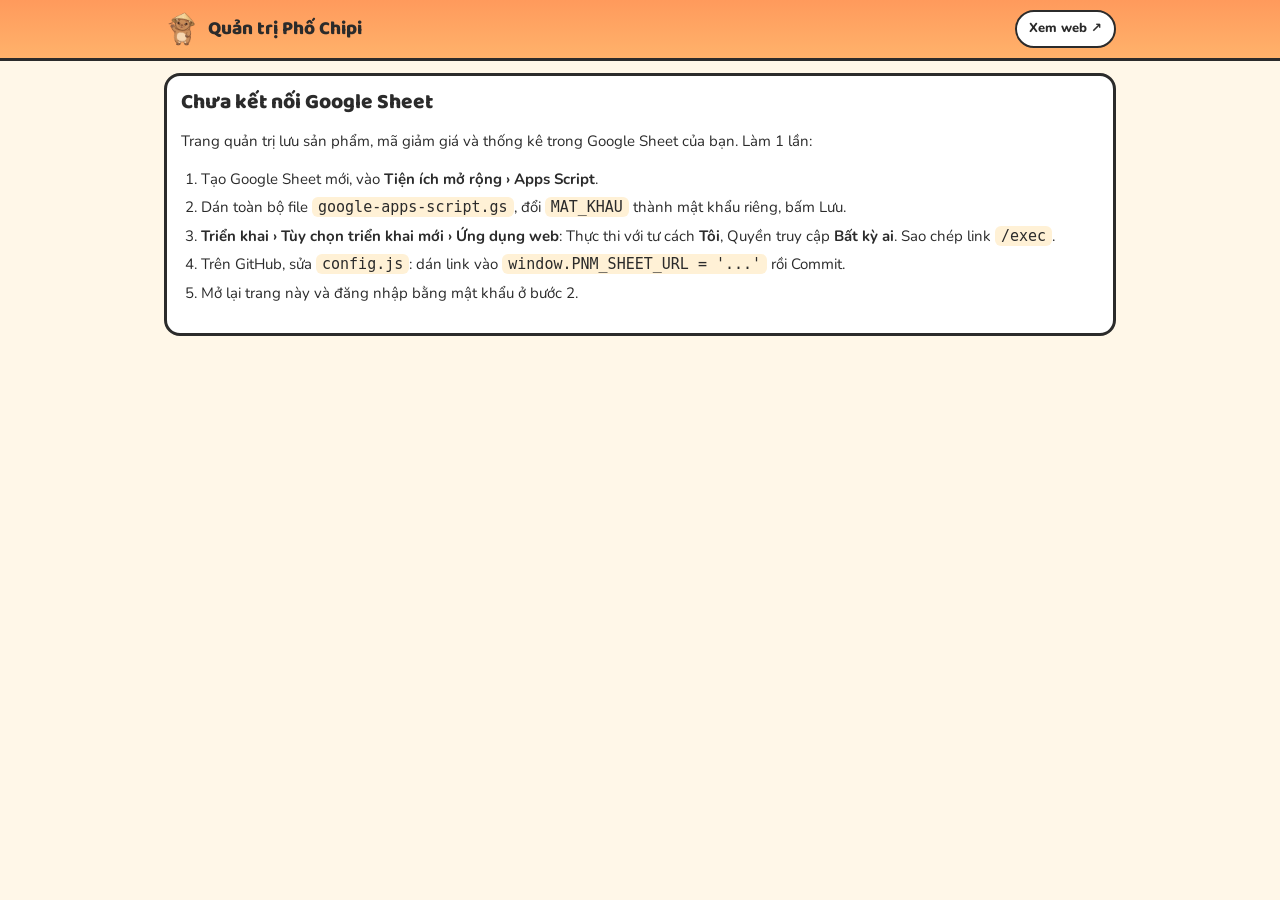
==== admin.html @ 0a522423 "Thêm trang quản trị /admin, đọc dữ liệu từ Google Sheet" ====
<!doctype html>
<html lang="vi">
<head>
<meta charset="utf-8">
<meta name="viewport" content="width=device-width,initial-scale=1,viewport-fit=cover">
<title>Quản trị Phố Chipi</title>
<meta name="robots" content="noindex,nofollow">
<link rel="icon" href="chipi-icon.png">
<link rel="preconnect" href="https://fonts.googleapis.com"><link rel="preconnect" href="https://fonts.gstatic.com" crossorigin>
<link rel="stylesheet" href="https://fonts.googleapis.com/css2?family=Baloo+2:wght@700;800&family=Nunito:wght@400;600;700;800&display=swap">
<style>
:root{color-scheme:light;--ink:#2B2B2B;--ink2:#666;--bg:#FFF7E8;--card:#fff;--line:#2B2B2B;--accent:#EE4D2D;--ok:#16A34A;--soft:#FFF1D6;--blue:#2563EB}
*{box-sizing:border-box}
body{margin:0;background:var(--bg);color:var(--ink);font:400 15px/1.5 Nunito,"Segoe UI",system-ui,sans-serif;-webkit-text-size-adjust:100%}
button,input,select,textarea{font:inherit;color:inherit}
button{cursor:pointer}
.wrap{max-width:980px;margin:0 auto;padding:0 14px}
.top{position:sticky;top:0;z-index:20;background:linear-gradient(180deg,#FF9A5C,#FFB26B);border-bottom:3px solid var(--line);padding-top:env(safe-area-inset-top,0px)}
.top .wrap{display:flex;align-items:center;gap:10px;min-height:58px}
.logo{display:flex;align-items:center;gap:8px;font:800 19px/1 "Baloo 2",system-ui;color:var(--ink);text-decoration:none}
.logo img{width:36px;height:36px;object-fit:contain}
.top .sp{flex:1}
.pill{border:2px solid var(--line);background:#fff;border-radius:999px;padding:7px 12px;font-weight:800;font-size:13px;text-decoration:none;color:var(--ink);white-space:nowrap}
.pill.dark{background:var(--ink);color:#fff}
.tabs{display:flex;gap:6px;overflow-x:auto;padding:12px 0 4px;scrollbar-width:none}
.tabs::-webkit-scrollbar{display:none}
.tab{flex:none;border:2px solid var(--line);background:#fff;border-radius:999px;padding:9px 14px;font-weight:800;font-size:14px;min-height:44px}
.tab[aria-selected=true]{background:var(--ink);color:#fff}
.card{background:var(--card);border:3px solid var(--line);border-radius:16px;padding:14px;margin:12px 0}
.card h2{margin:0 0 6px;font:800 21px/1.2 "Baloo 2",system-ui}
.muted{color:var(--ink2)}
.small{font-size:13px}
.btn{border:3px solid var(--line);border-radius:12px;padding:10px 14px;font-weight:800;background:#fff;min-height:44px}
.btn.pri{background:var(--accent);color:#fff}
.btn.ok{background:var(--ok);color:#fff}
.btn.ghost{border-width:2px}
.btn:disabled{opacity:.5;cursor:default}
.row{display:flex;gap:8px;align-items:center;flex-wrap:wrap}
.grow{flex:1;min-width:0}
input[type=text],input[type=url],input[type=password],input[type=number],select,textarea{width:100%;border:2px solid var(--line);border-radius:12px;padding:10px 12px;background:#fff;font-size:16px;min-height:44px}
textarea{min-height:70px}
label.f{display:grid;gap:4px;font-weight:800;font-size:14px}
label.f small{font-weight:600;color:var(--ink2)}
.grid2{display:grid;grid-template-columns:1fr 1fr;gap:10px}
@media (max-width:560px){.grid2{grid-template-columns:1fr}}
.kpis{display:grid;grid-template-columns:repeat(auto-fit,minmax(140px,1fr));gap:10px}
.kpi{background:var(--ink);color:#fff;border-radius:14px;padding:12px}
.kpi span{display:block;font-size:12px;color:#ddd}
.kpi b{font:800 26px/1.1 "Baloo 2",system-ui;color:#FFD571}
.two{display:grid;grid-template-columns:repeat(auto-fit,minmax(min(100%,300px),1fr));gap:12px}
.bar{display:flex;align-items:center;gap:8px;margin-top:8px;font-size:14px}
.bar span{flex:1;min-width:0;overflow:hidden;text-overflow:ellipsis;white-space:nowrap}
.bar i{display:block;height:8px;border-radius:4px;background:var(--blue)}
.bar b{width:34px;text-align:right}
.chips{display:flex;gap:6px;overflow-x:auto;padding:4px 0;scrollbar-width:none}
.chips::-webkit-scrollbar{display:none}
.chip{flex:none;border:2px solid var(--line);background:#fff;border-radius:999px;padding:7px 11px;font-weight:800;font-size:13px;min-height:38px}
.chip[aria-pressed=true]{background:#FFD571}
.items{display:grid;grid-template-columns:minmax(0,1fr);gap:8px;margin-top:10px}
.it .acts{display:flex;gap:6px;align-items:center;flex:none}
@media (max-width:540px){.it{flex-wrap:wrap}.it .bd{flex-basis:calc(100% - 70px)}.it .acts{width:100%;justify-content:flex-end;border-top:1px dashed #ccc;padding-top:6px}}
html,body{overflow-x:hidden}
.it{display:flex;gap:10px;align-items:center;background:#fff;border:2px solid var(--line);border-radius:14px;padding:8px}
.it .th{width:54px;height:54px;flex:none;border-radius:10px;background:var(--soft);border:2px solid var(--line);display:grid;place-items:center;font-size:28px;overflow:hidden}
.it .th img{width:100%;height:100%;object-fit:contain}
.it .bd{flex:1;min-width:0}
.it .bd b{display:block;line-height:1.3;overflow:hidden;text-overflow:ellipsis;white-space:nowrap}
.it .bd span{font-size:13px;color:var(--ink2)}
.it .pr{color:var(--accent);font-weight:800}
.warn{color:#B45309;font-weight:800}
.tog{display:flex;align-items:center;gap:6px;font-size:12px;font-weight:800;white-space:nowrap}
.tog input{width:20px;height:20px}
.ic{width:40px;height:40px;border-radius:10px;border:2px solid var(--line);background:#fff;font-size:16px;flex:none}
.savebar{position:sticky;bottom:0;z-index:15;background:var(--ink);color:#fff;border-radius:16px 16px 0 0;padding:10px 14px calc(10px + env(safe-area-inset-bottom,0px));display:flex;align-items:center;gap:10px;margin-top:14px}
.savebar span{flex:1;font-weight:800;font-size:14px}
.modal{position:fixed;inset:0;z-index:50;display:none;align-items:flex-end;justify-content:center;background:rgba(0,0,0,.5)}
.modal.on{display:flex}
.sheet{background:var(--bg);width:100%;max-width:620px;max-height:92dvh;overflow:auto;border:3px solid var(--line);border-radius:22px 22px 0 0;padding:14px 14px calc(14px + env(safe-area-inset-bottom,0px))}
@media (min-width:700px){.modal{align-items:center}.sheet{border-radius:20px}}
.sheet h3{margin:0;font:800 21px/1.2 "Baloo 2",system-ui}
.sheet form{display:grid;gap:10px;margin-top:10px}
.prev{width:84px;height:84px;border:2px solid var(--line);border-radius:12px;background:var(--soft);display:grid;place-items:center;font-size:40px;overflow:hidden;flex:none}
.prev img{width:100%;height:100%;object-fit:contain}
.toast{position:fixed;left:50%;bottom:90px;transform:translateX(-50%);z-index:60;background:var(--ink);color:#fff;font-weight:800;padding:10px 16px;border-radius:999px;display:none;max-width:90vw;text-align:center}
.toast.on{display:block}
.err{color:#DC2626;font-weight:800;font-size:13px;min-height:18px;margin:0}
.center{min-height:70dvh;display:grid;place-items:center}
.login{width:min(420px,100%);text-align:center}
.login img{width:110px}
ol.steps{padding-left:20px}
ol.steps li{margin:6px 0}
code{background:var(--soft);padding:1px 6px;border-radius:6px}
</style>
</head>
<body>
<header class="top"><div class="wrap">
  <a class="logo" href="./"><img src="chipi-icon.png" alt=""><span>Quản trị Phố Chipi</span></a>
  <span class="sp"></span>
  <a class="pill" href="./" target="_blank" rel="noopener">Xem web ↗</a>
  <button class="pill dark" id="logout" hidden>Thoát</button>
</div></header>

<main class="wrap" id="app"></main>
<div class="toast" id="toast" role="status"></div>
<div class="modal" id="modal" role="dialog" aria-modal="true"><div class="sheet" id="sheet"></div></div>

<script src="config.js"></script>
<script src="data.js"></script>
<script src="admin.js"></script>
</body>
</html>
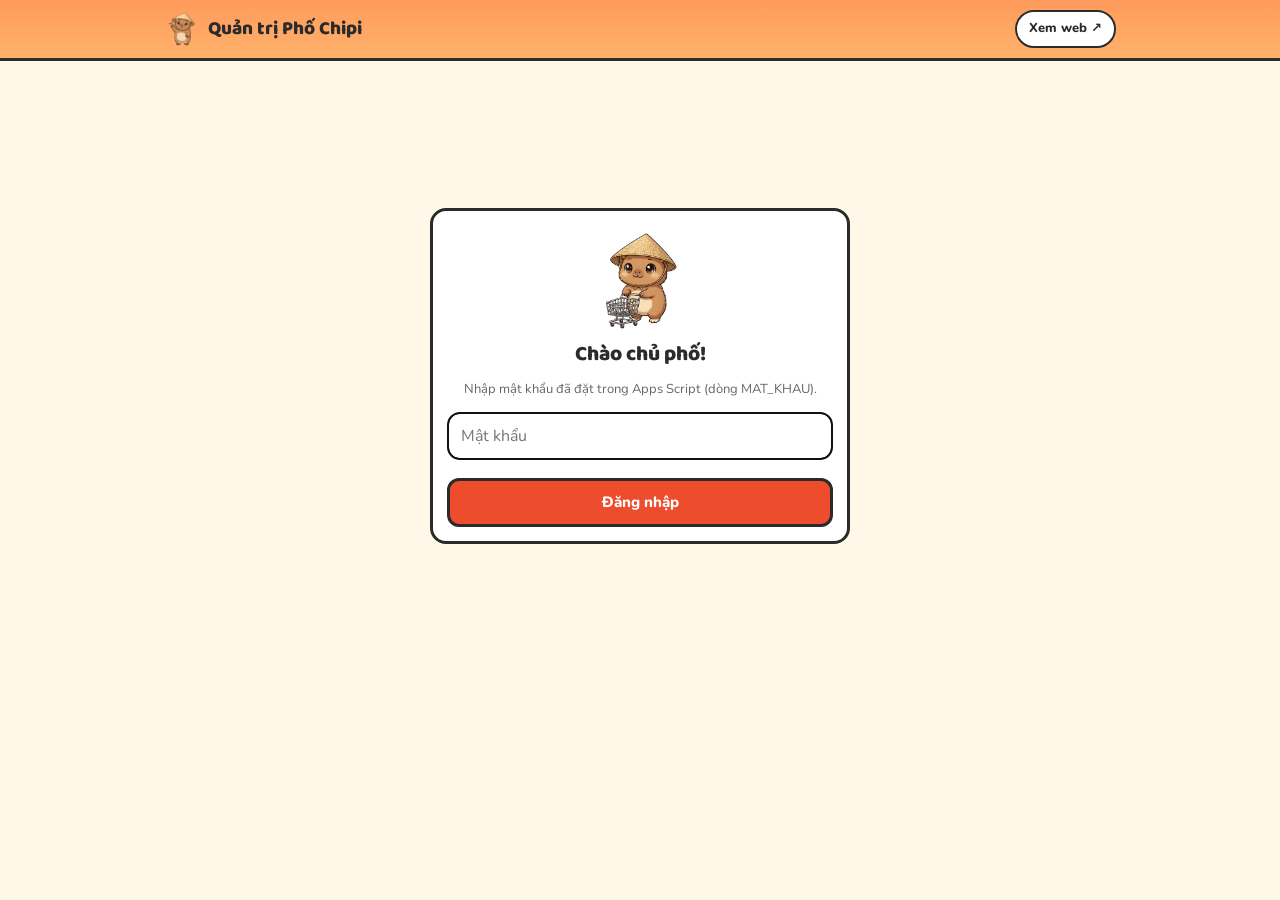
==== commit 40503f0c: "Thêm mục Bài viết SEO trong admin" ====
--- a/admin.html
+++ b/admin.html
@@ -90,6 +90,12 @@
 ol.steps{padding-left:20px}
 ol.steps li{margin:6px 0}
 code{background:var(--soft);padding:1px 6px;border-radius:6px}
+.sheet.wide{max-width:860px}
+.pv{border:2px solid var(--line);border-radius:12px;background:#fff;padding:4px 14px;max-height:60dvh;overflow:auto;font-size:16px;line-height:1.65}
+.pv h2{font:800 22px/1.2 "Baloo 2",system-ui;margin:18px 0 6px}.pv h3{font:800 18px/1.25 "Baloo 2",system-ui}
+.pv img{max-width:100%;border-radius:10px}.pv .callout{background:#FFF3C4;border:2px solid var(--line);border-radius:12px;padding:10px 12px;margin:12px 0}
+.pv table{border-collapse:collapse;width:100%}.pv th,.pv td{border:1px solid #ddd;padding:6px 8px;text-align:left}
+textarea[name=body]{min-height:320px}
 </style>
 </head>
 <body>
@@ -106,6 +112,7 @@
 
 <script src="config.js"></script>
 <script src="data.js"></script>
+<script src="md-lite.js"></script>
 <script src="admin.js"></script>
 </body>
 </html>
